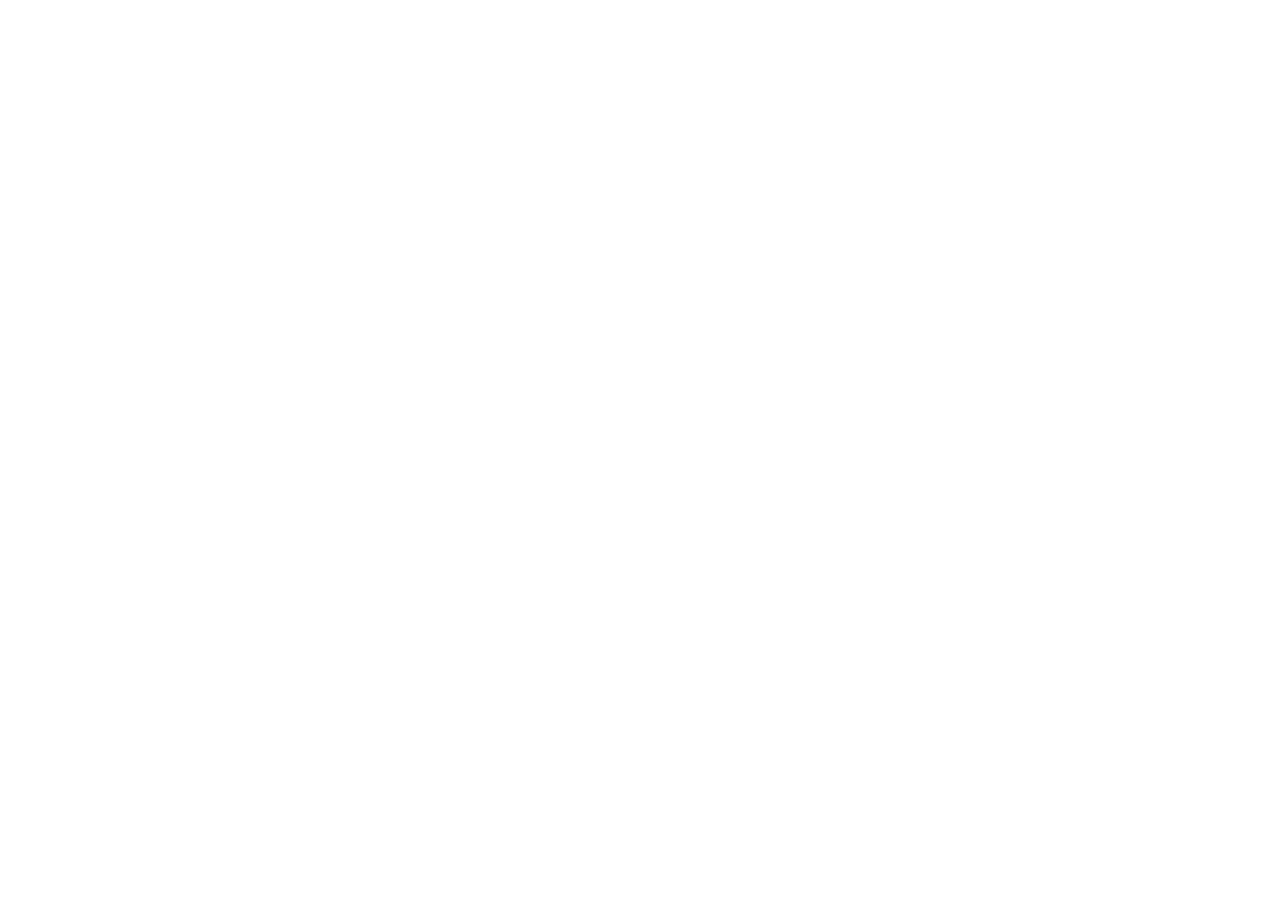
==== index.html @ 3cb3cab9 "up" ====
<!DOCTYPE html>
<html lang="pt-br">
<head>
    <meta charset="UTF-8">
    <meta name="viewport" content="width=device-width, initial-scale=1.0">
    <link rel="shortcut icon" href="favicon.ico" type="image/x-icon">
    <title>Projeto Redes Sociais</title>
</head>
<body>
    
</body>
</html>
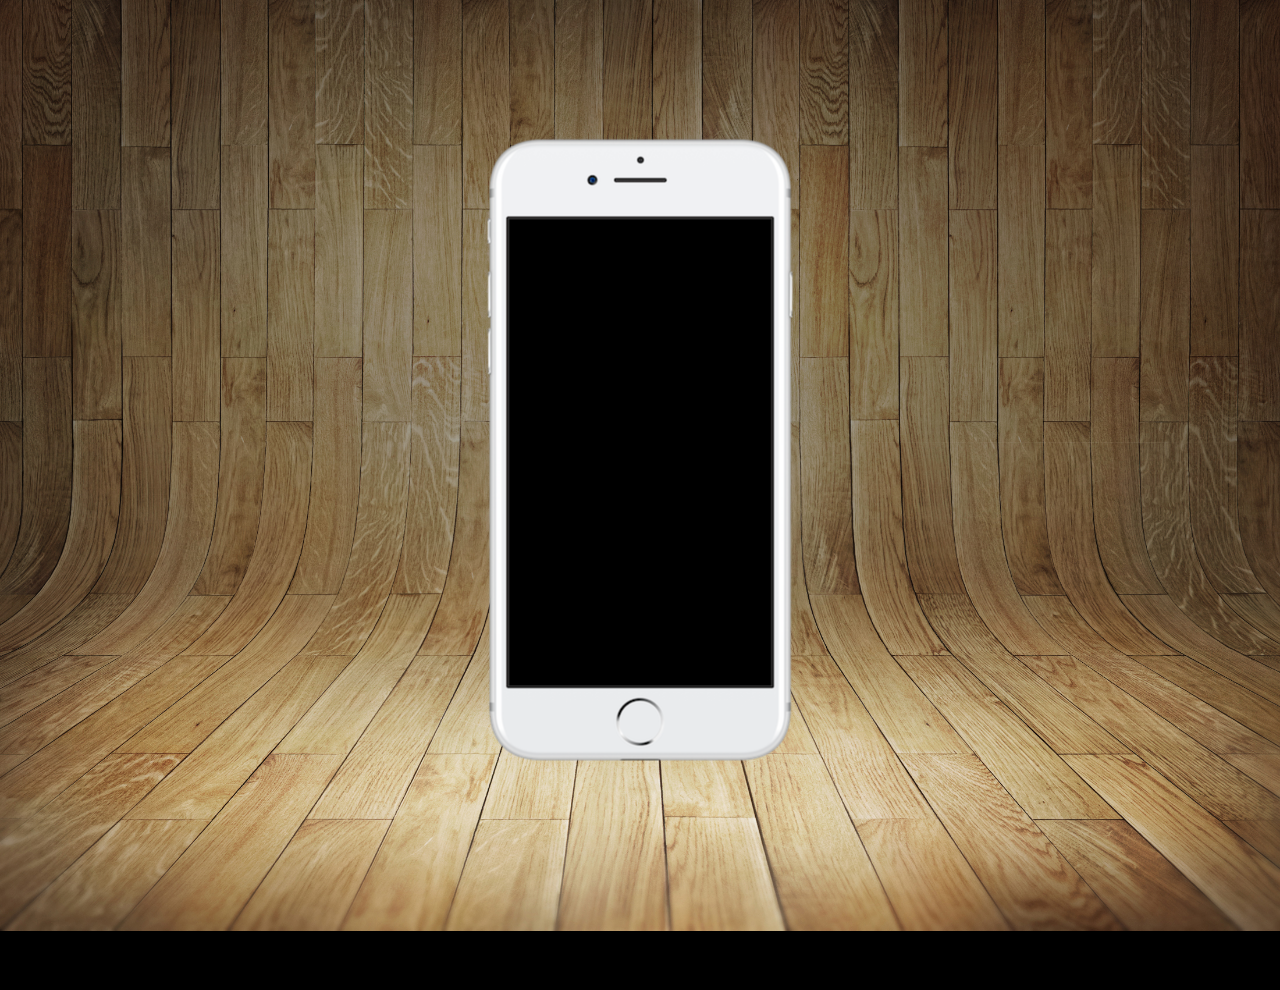
==== commit 00235cc2: "up" ====
--- a/index.html
+++ b/index.html
@@ -4,9 +4,17 @@
     <meta charset="UTF-8">
     <meta name="viewport" content="width=device-width, initial-scale=1.0">
     <link rel="shortcut icon" href="favicon.ico" type="image/x-icon">
+    <link rel="stylesheet" href="style.css">
     <title>Projeto Redes Sociais</title>
 </head>
 <body>
-    
+    <main>
+        <section id="telefone">
+
+        </section>
+        <section id="redes sociais">
+
+        </section>
+    </main>
 </body>
 </html>--- a/style.css
+++ b/style.css
@@ -0,0 +1,36 @@
+@charset "UTF-8";
+
+* {
+    margin: 0px;
+    padding:0px;
+    font-family:Arial, Helvetica, sans-serif ;
+}
+
+html, body {
+    height: 110vh;
+    width: 100vw;
+    background-color: black;
+}
+
+body {
+    background: url('./imagens/fundo-madeira.jpg') no-repeat top center;
+    background-size: cover;
+    background-attachment: fixed;
+}
+
+main {
+    position: relative;
+    height: 100vh;   
+}
+
+section#telefone {
+    position: absolute;
+    top: 50%;
+    left: 50%;
+    transform: translate(-50%,-50%);
+
+    width: 311px;
+    height: 627px;
+    
+    background: url('./imagens/frame-iphone.png') no-repeat;
+}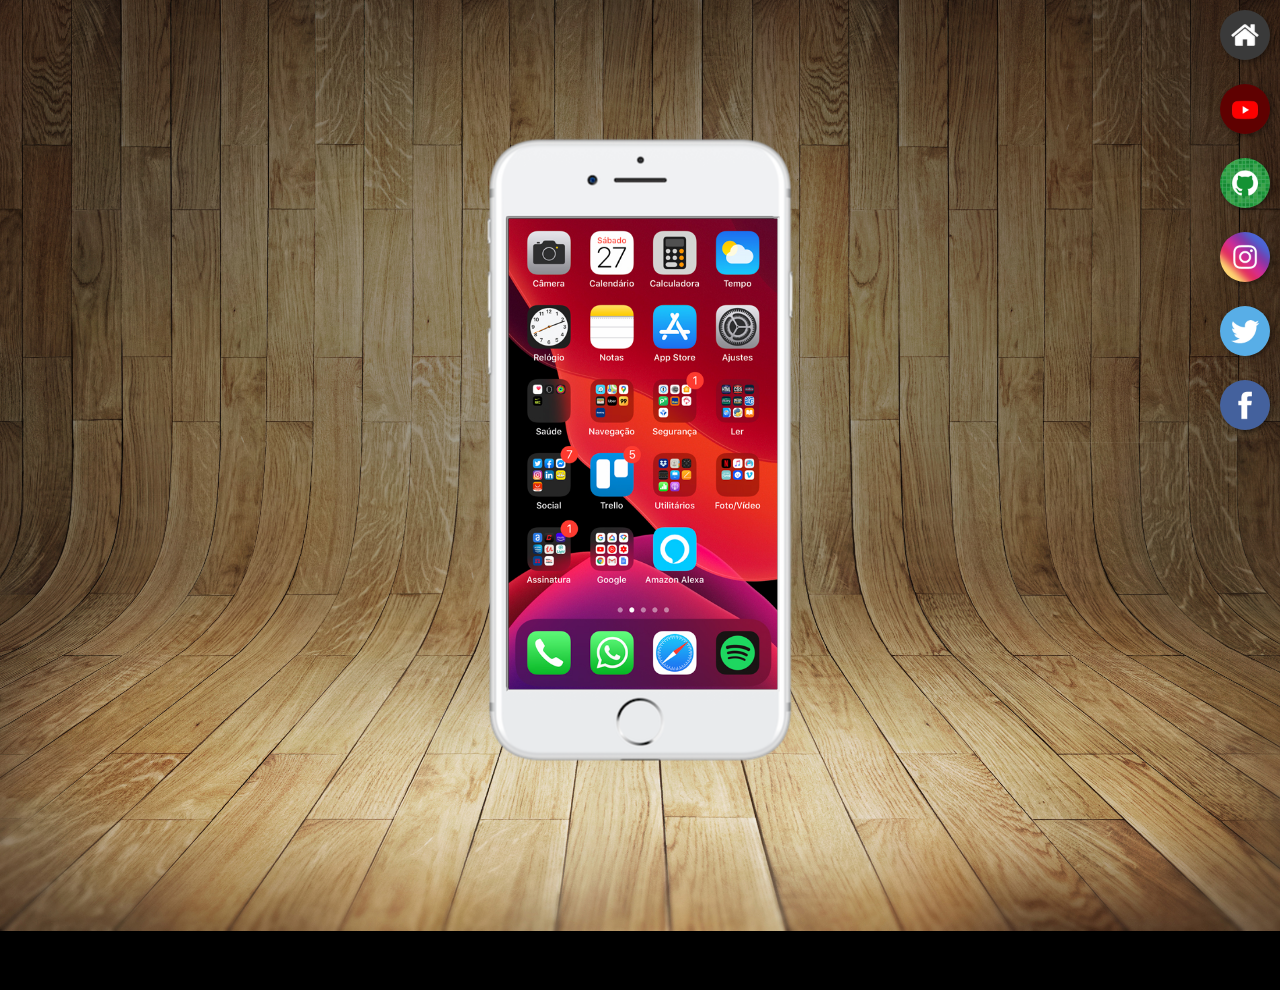
==== commit 55d57b0e: "up" ====
--- a/index.html
+++ b/index.html
@@ -10,9 +10,35 @@
 <body>
     <main>
         <section id="telefone">
+            <iframe src="home.html" name="tela" id="tela">
+                <p>Seu navegador não é compatível com isso!</p>
+            </iframe>
+        </section>
+        <section id="redes-sociais">
 
-        </section>
-        <section id="redes sociais">
+            <a href="home.html" target="tela">
+                <img src="imagens/logo-home.jpg" alt="home">
+            </a> <br>
+
+            <a href="imagens/tela-youtube.png" target="tela">
+                <img src="imagens/logo-youtube.jpg" alt="youtube">
+            </a> <br>
+
+            <a href="imagens/tela-github.jpg" target="tela">
+                <img src="imagens/logo-github.jpg" alt="github">
+            </a> <br>
+
+            <a href="imagens/tela-instagram.jpg" target="tela">
+                <img src="imagens/logo-instagram.jpg" alt="instagram">
+            </a> <br>
+
+            <a href="imagens/tela-twitter.jpg" target="tela">
+                <img src="imagens/logo-twitter.jpg" alt="twitter">
+            </a> <br>
+
+            <a href="imagens/tela-facebook.jpg" target="tela">
+                <img src="imagens/logo-facebook.jpg" alt="facebook">
+            </a>
 
         </section>
     </main>
--- a/style.css
+++ b/style.css
@@ -33,4 +33,31 @@
     height: 627px;
     
     background: url('./imagens/frame-iphone.png') no-repeat;
+}
+
+iframe#tela {
+    position: relative;
+    top: 80px;
+    left: 22px;
+    width: 269px;
+    height: 471px;
+}
+
+section#redes-sociais {
+    text-align: right;
+}
+
+section#redes-sociais img {
+    width: 50px;
+    margin: 10px;
+    border-radius: 50%;
+    box-shadow: 2px 2px 5px rgba(0, 0, 0,0.400);
+    box-sizing: border-box;
+}
+
+section#redes-sociais img:hover {
+    border: 2px solid rgba(255, 255, 255, 0.61);
+    transform: translate(-3px, -3px);
+    box-shadow: 5px 5px 10px rgba(0, 0, 0,0.623);
+    transition: transform 0.4s, border 0.8s;
 }